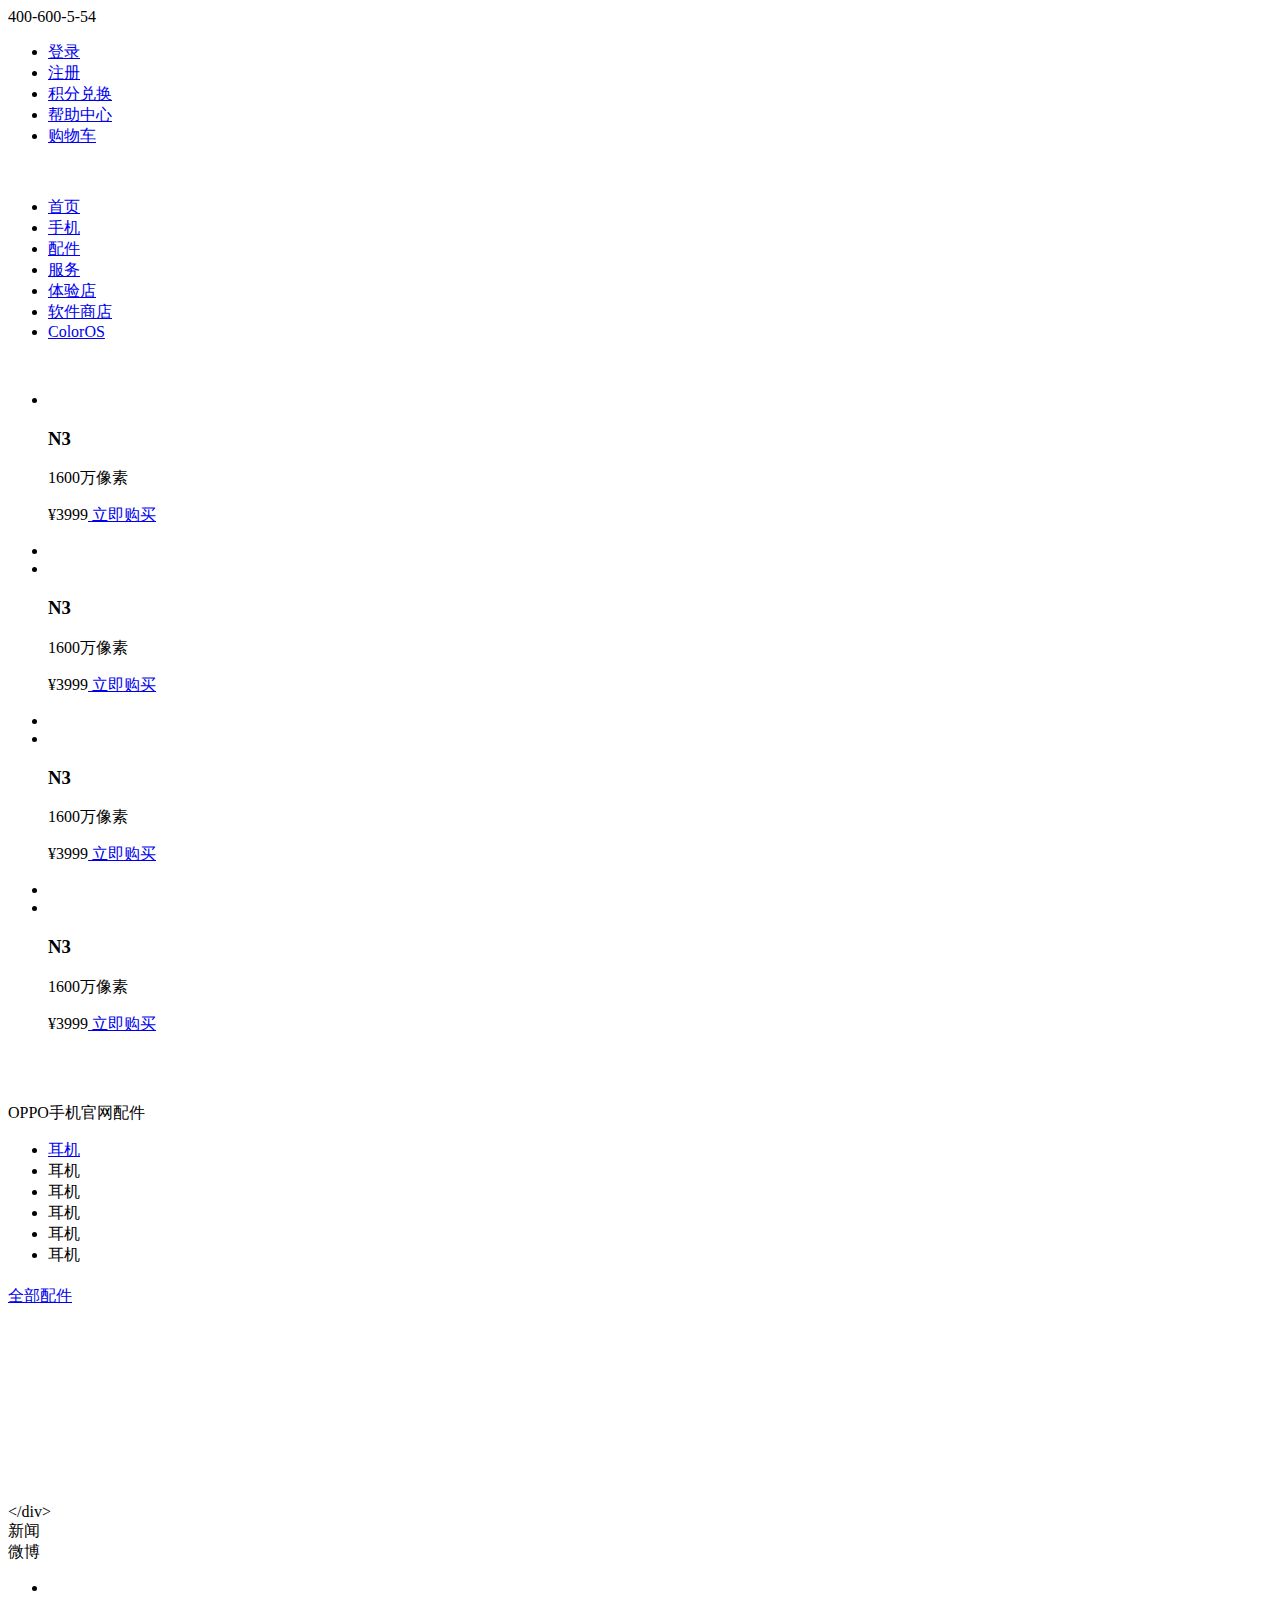
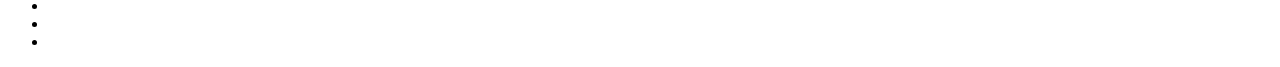
==== index.html @ d760017e "oppo" ====
<!DOCTYPE html>
<html lang="en">
<head>
    <meta charset="UTF-8">
    <meta name="viewport" content="width=device-width, initial-scale=1.0">
    <title>oppo官网</title>
    <link rel="stylesheet" href="/oppo/css/index.css">
</head>
<body>
    <!-- 页面的顶部 -->
    <div id="top">
        <div class="container">

        </div>
    </div>
    <!-- 页面的头部 -->
    <div id="header">
        <div class="container">
            <div id="header_left" class="left">
                <div id="xlwb"></div>
                <div id="txwb"></div>
                <div id="tel">400-600-5-54</div>   
            </div>
            <ul class="right">
                <li><a href="#">登录</a></li>
                <li><a href="#">注册</a></li>
                <li><a href="#">积分兑换</a></li>
                <li><a href="#">帮助中心</a></li>
                <li id="shopping"><span></span><a href="#">购物车</a></li>
            </ul>

        </div>
    </div>
    <!-- 页面的导航栏 -->
    <div id="nav">
        <div class="container">
            <div id="logo" class="left">
                <img src="/oppo/img/logo.png" alt="">
            </div>
            <ul class="right">
                <li><a href="#">首页</a></li>
                <li><a href="#">手机</a></li>
                <li><a href="#">配件</a></li>
                <li><a href="#">服务</a></li>
                <li><a href="#">体验店</a></li>
                <li><a href="#">软件商店</a></li>
                <li><a href="#">ColorOS</a></li>
            </ul>
        </div>
    </div>
    <!-- 页面的banner -->
    <div id="banner">
        <div class="container">

        </div>
    </div>
    <!-- 明星机型 -->
    <div id="star">
        <div class="container">
            <div id="star_top">
                <img src="/oppo/img/i-c-title.png" alt="">
            </div>
            <ul>
                <li>
                    <div>
                        <a href="#"><img src="/oppo/img/20150120092342k2ABsEHnQN.jpg" alt=""></a>
                    </div>
                    <h3>N3</h3>
                    <p>1600万像素</p>
                    <p class="money">&yen;3999<a href="#">&nbsp立即购买</a><span></span></p>
                </li>
                <li class="line">

                </li>
                <li>
                    <div>
                        <a href="#"><img src="/oppo/img/20150120092342k2ABsEHnQN.jpg" alt=""></a>
                    </div>
                    <h3>N3</h3>
                    <p>1600万像素</p>
                    <p class="money">&yen;3999<a href="#">&nbsp立即购买</a><span></span></p>
                </li>
                <li class="line">

                </li>
                <li>
                    <div>
                        <a href="#"><img src="/oppo/img/20150120092342k2ABsEHnQN.jpg" alt=""></a>
                    </div>
                    <h3>N3</h3>
                    <p>1600万像素</p>
                    <p class="money">&yen;3999<a href="#">&nbsp立即购买</a><span></span></p>
                </li>
                <li class="line">

                </li>
                <li>
                    <div>
                        <a href="#"><img src="/oppo/img/20150120092342k2ABsEHnQN.jpg" alt=""></a>
                    </div>
                    <h3>N3</h3>
                    <p>1600万像素</p>
                    <p class="money">&yen;3999<a href="#">&nbsp立即购买</a><span></span></p>
                </li>

            </ul>
        </div>
    </div>
    <!-- 精选配件 -->
    <div id="accessory">
        <div class="container">
            <div id="acc_top">
                <img src="/oppo/img/wb.png" alt="">
            </div>
            <div id="acc_main">
                <div class="acc_left left">
                    <div>
                        <img src="/oppo/img/20150413174400N0dPnxUKHk.jpg" alt="">
                    </div>                   
                    <div class="acc_all">
                        <p>OPPO手机官网配件</p>
                        <ul>
                            <li><a href="#">耳机</a></li>
                            <li>耳机</li>
                            <li>耳机</li>
                            <li>耳机</li>
                            <li>耳机</li>
                            <li>耳机</li>
                        </ul>
                        <h2 class="line"></h2>
                        <p class="acc"><a href="#">全部配件</a><span></span></p>
                    </div>
                    <div>
                        <img src="/oppo/img/20131120165101xYIYzhkVEy.jpg" alt="">
                    </div>
                    <div>
                        <img src="/oppo/img/20150413174340NLV2gvV4FU.jpg" alt="">
                    </div>
                </div>
                <div class="acc_right right">
                    <div><img src="/oppo/img/20150123182505RO822scYYt.jpg" alt=""></div>
                    <div><img src="/oppo/img/20141230145609l7Fsk7CdHy.jpg" alt=""></div>
                    <div><img src="/oppo/img/20141011101157yZEFpMrk0h.jpg" alt=""></div>
                    <div><img src="/oppo/img/201410270957132inlm3IwsV.jpg" alt=""></div>
                </div>
            </div>
        </div>
    </div>
    <!-- 搜索欧珀 -->
    <div id="wold">
        <div class="container">
            <div id="wold_top">
                <img src="/oppo/img/weibo.png" alt="">
            </div>
            <div class="wold_main">
                <div class="wold_left">
                    <div><img src="/oppo/img/20150226100534QqezQ85N6y.jpg" alt=""></div>
                    <div><img src="/oppo/img/20150226100534QqezQ85N6y.jpg" alt=""></div>
                    <div><img src="/oppo/img/20150226100534QqezQ85N6y.jpg" alt=""></div>
                    <div><img src="/oppo/img/20150226100534QqezQ85N6y.jpg" alt=""><<img src="" alt="">/div>
                </div>
                <div class="wold_right">
                    <div id="wold_title">
                        <div id="news">新闻</div>
                        <div id="weibo">微博</div>
                    </div>
                    <ul>
                        <li></li>
                        <li></li>
                        <li></li>
                        <li></li>
                    </ul>
                </div>
            </div>
        </div>
    </div>
    <!-- 服务部分 -->
    <div id="server">
        <div class="container">

        </div>
    </div>
    <!-- 售后部分 -->
    <div id="afterserver">
        <div class="container">

        </div>
    </div>
    <!-- 底部部分 -->
    <div id="footer">
        <div class="container">

        </div>
    </div>
</body>
</html>
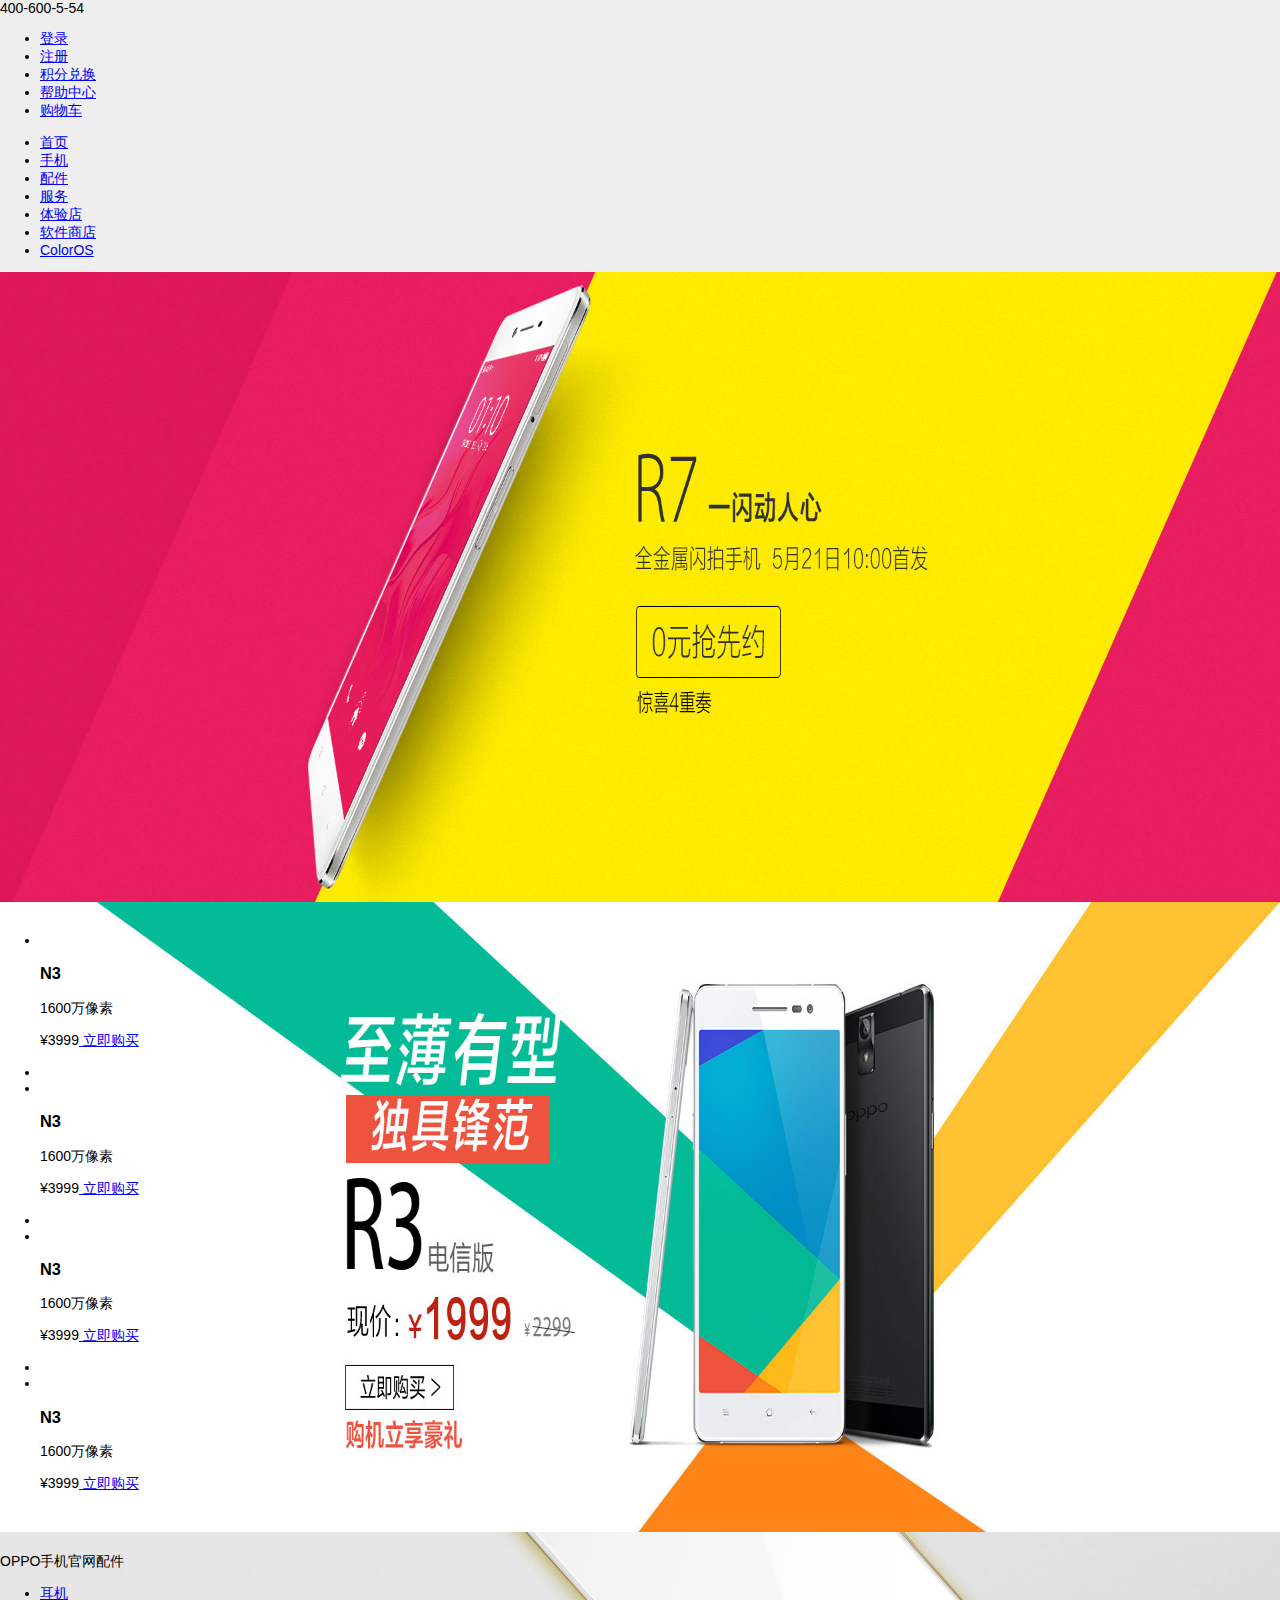
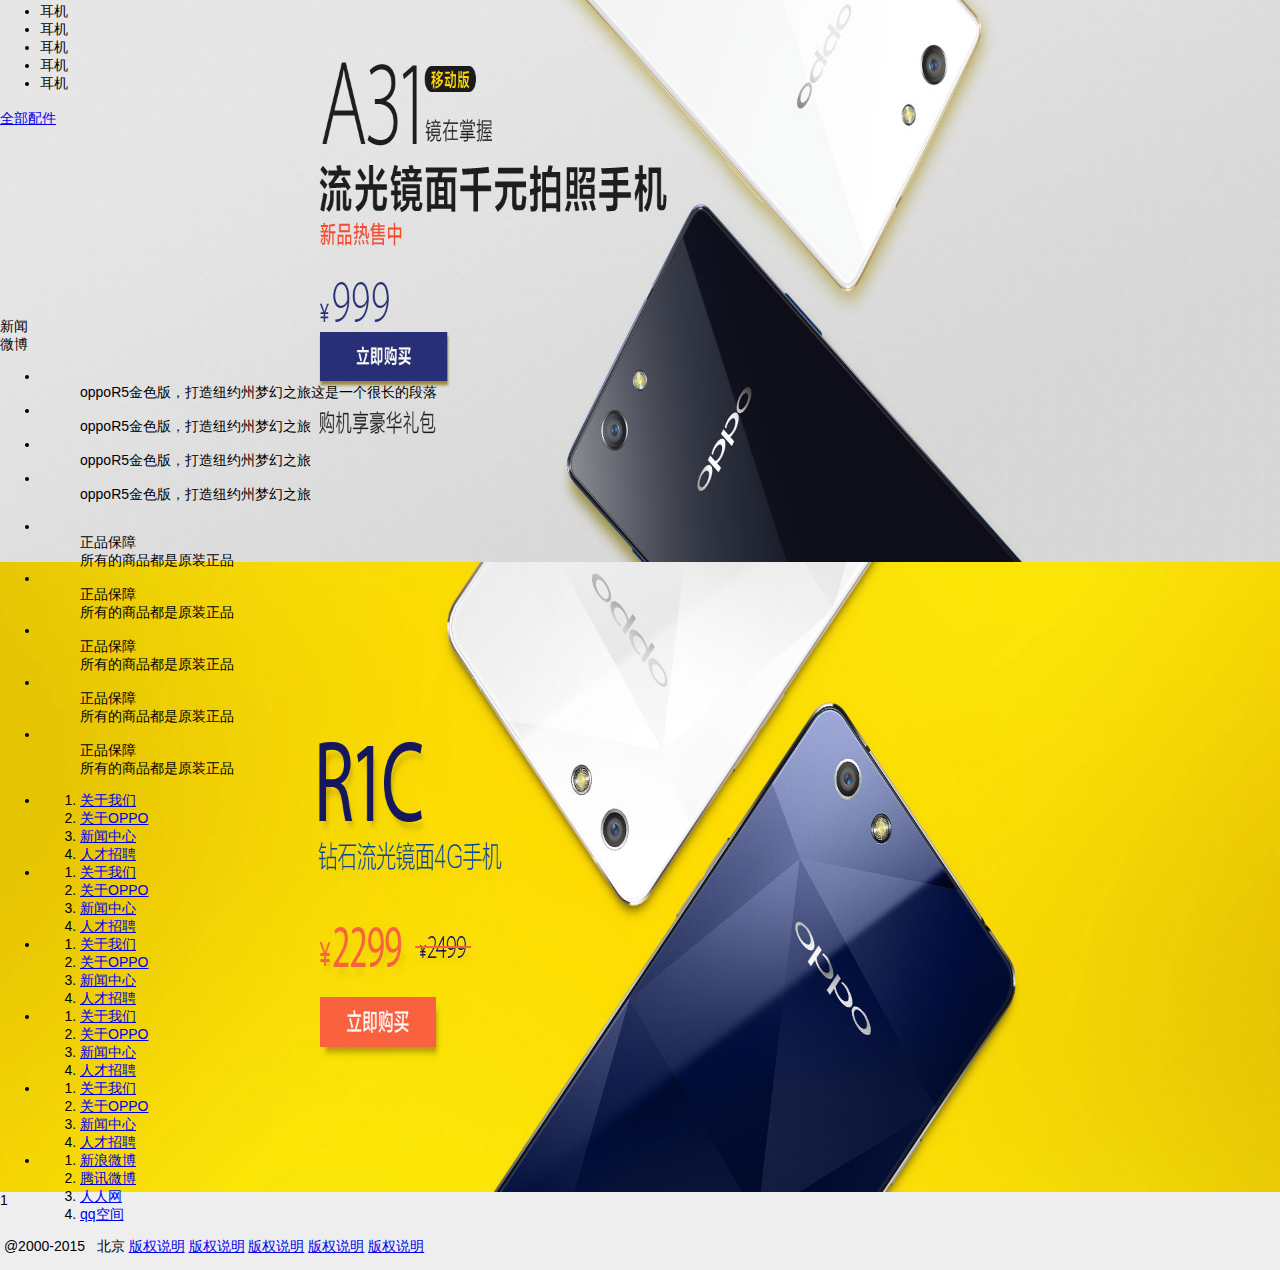
==== commit 29635411: "TWO" ====
--- a/index.html
+++ b/index.html
@@ -5,13 +5,50 @@
     <meta name="viewport" content="width=device-width, initial-scale=1.0">
     <title>oppo官网</title>
     <link rel="stylesheet" href="/oppo/css/index.css">
+    <link rel="stylesheet" href="/oppo/css/swiper.css">
+    <style type="text/css">
+		body {
+            background: #eee;
+            font-family: Helvetica Neue, Helvetica, Arial, sans-serif;
+            font-size: 14px;
+            color: #000;
+            margin: 0;
+            padding: 0;
+        }
+        #banner{
+            height:630px;
+        }
+
+        .swiper-container {
+            width: 100%;
+            height: 632px;
+        }
+
+        .swiper-slide {
+            text-align: center;
+            font-size: 18px;
+            background: #fff;
+
+            /* Center slide text vertically */
+            display: -webkit-box;
+            display: -ms-flexbox;
+            display: -webkit-flex;
+            display: flex;
+            -webkit-box-pack: center;
+            -ms-flex-pack: center;
+            -webkit-justify-content: center;
+            justify-content: center;
+            -webkit-box-align: center;
+            -ms-flex-align: center;
+            -webkit-align-items: center;
+            align-items: center;
+        }
+	</style>
 </head>
 <body>
     <!-- 页面的顶部 -->
     <div id="top">
-        <div class="container">
-
-        </div>
+        <div class="container"></div>
     </div>
     <!-- 页面的头部 -->
     <div id="header">
@@ -35,7 +72,7 @@
     <div id="nav">
         <div class="container">
             <div id="logo" class="left">
-                <img src="/oppo/img/logo.png" alt="">
+                <span></span>
             </div>
             <ul class="right">
                 <li><a href="#">首页</a></li>
@@ -50,9 +87,19 @@
     </div>
     <!-- 页面的banner -->
     <div id="banner">
-        <div class="container">
-
-        </div>
+        <div class="swiper-container">
+            <div class="swiper-wrapper">
+                <div class="swiper-slide"><img src="img/banner1.jpg" width="100%;" height="630"></div>
+                <div class="swiper-slide"><img src="img/banner2.jpg" width="100%;" height="630"></div>
+                <div class="swiper-slide"><img src="img/banner3.jpg" width="100%;" height="630"></div>
+                <div class="swiper-slide"><img src="img/banner4.jpg" width="100%;" height="630"></div>
+            </div>
+            <!-- Add Pagination -->
+            <div class="swiper-pagination"></div>
+            <div class="swiper-button-next">1</div>
+            <div class="swiper-button-prev"></div>
+        </div>
+        <div class="banner-nav-bg"></div>
     </div>
     <!-- 明星机型 -->
     <div id="star">
@@ -147,50 +194,202 @@
         </div>
     </div>
     <!-- 搜索欧珀 -->
-    <div id="wold">
-        <div class="container">
-            <div id="wold_top">
-                <img src="/oppo/img/weibo.png" alt="">
-            </div>
-            <div class="wold_main">
-                <div class="wold_left">
+    <div id="world">
+        <div class="container">
+            <div class="world_top">
+                <img src="/oppo/img/weibo.png" alt=""></div>
+            <div class="world_main">
+                <div class="world_left left">
                     <div><img src="/oppo/img/20150226100534QqezQ85N6y.jpg" alt=""></div>
                     <div><img src="/oppo/img/20150226100534QqezQ85N6y.jpg" alt=""></div>
                     <div><img src="/oppo/img/20150226100534QqezQ85N6y.jpg" alt=""></div>
-                    <div><img src="/oppo/img/20150226100534QqezQ85N6y.jpg" alt=""><<img src="" alt="">/div>
+                    <div><img src="/oppo/img/20150226100534QqezQ85N6y.jpg" alt=""></div>
                 </div>
-                <div class="wold_right">
-                    <div id="wold_title">
+                <div class="world_right right">
+                    <div id="world_title">
                         <div id="news">新闻</div>
                         <div id="weibo">微博</div>
                     </div>
                     <ul>
-                        <li></li>
-                        <li></li>
-                        <li></li>
-                        <li></li>
+                        <li>
+                            <!-- 图文混排：dl嵌套dt：列表表题+dd列表内容 -->
+                            <dl>
+                                <dt><img src="/oppo/img/201502271135596D2wBJxvH0.jpg" alt=""></dt>
+                                <dd>oppoR5金色版，打造纽约州梦幻之旅这是一个很长的段落</dd>
+                            </dl>
+                        </li>
+                        <li>
+                            <!-- 图文混排：dl嵌套dt：列表表题+dd列表内容 -->
+                            <dl>
+                                <dt><img src="/oppo/img/201502271135596D2wBJxvH0.jpg" alt=""></dt>
+                                <dd>oppoR5金色版，打造纽约州梦幻之旅</dd>
+                            </dl>
+                        </li>
+                        <li>
+                            <!-- 图文混排：dl嵌套dt：列表表题+dd列表内容 -->
+                            <dl>
+                                <dt><img src="/oppo/img/201502271135596D2wBJxvH0.jpg" alt=""></dt>
+                                <dd>oppoR5金色版，打造纽约州梦幻之旅</dd>
+                            </dl>
+                        </li>
+                        <li>
+                            <!-- 图文混排：dl嵌套dt：列表表题+dd列表内容 -->
+                            <dl>
+                                <dt><img src="/oppo/img/201502271135596D2wBJxvH0.jpg" alt=""></dt>
+                                <dd>oppoR5金色版，打造纽约州梦幻之旅</dd>
+                            </dl>
+                        </li>
                     </ul>
                 </div>
             </div>
         </div>
     </div>
     <!-- 服务部分 -->
-    <div id="server">
-        <div class="container">
-
+    <div id="serve">
+        <div class="container">
+            <ul>
+                <li>
+                    <dl>
+                        <dt>
+                            <img src="" alt="">
+                        </dt>
+                        <dd class="dd1">正品保障</dd>
+                        <dd class="dd2">所有的商品都是原装正品</dd>
+                    </dl>
+                </li>
+                <li>
+                    <dl>
+                        <dt>
+                            <img src="" alt="">
+                        </dt>
+                        <dd class="dd1">正品保障</dd>
+                        <dd class="dd2">所有的商品都是原装正品</dd>
+                    </dl>
+                </li>
+                <li>
+                    <dl>
+                        <dt>
+                            <img src="" alt="">
+                        </dt>
+                        <dd class="dd1">正品保障</dd>
+                        <dd class="dd2">所有的商品都是原装正品</dd>
+                    </dl>
+                </li>
+                <li>
+                    <dl>
+                        <dt>
+                            <img src="" alt="">
+                        </dt>
+                        <dd class="dd1">正品保障</dd>
+                        <dd class="dd2">所有的商品都是原装正品</dd>
+                    </dl>
+                </li>
+                <li>
+                    <dl>
+                        <dt>
+                            <img src="" alt="">
+                        </dt>
+                        <dd class="dd1">正品保障</dd>
+                        <dd class="dd2">所有的商品都是原装正品</dd>
+                    </dl>
+                </li>
+            </ul>
         </div>
     </div>
     <!-- 售后部分 -->
     <div id="afterserver">
         <div class="container">
-
+            <ul>
+                <li>
+                    <ol>
+                        <li><a href="#">关于我们</a></li>
+                        <li><a href="#">关于OPPO</a></li>
+                        <li><a href="#">新闻中心</a></li>
+                        <li><a href="#">人才招聘</a></li>
+                    </ol>
+                </li>
+                <li>
+                    <ol>
+                        <li><a href="#">关于我们</a></li>
+                        <li><a href="#">关于OPPO</a></li>
+                        <li><a href="#">新闻中心</a></li>
+                        <li><a href="#">人才招聘</a></li>
+                    </ol>
+                </li>
+                <li>
+                    <ol>
+                        <li><a href="#">关于我们</a></li>
+                        <li><a href="#">关于OPPO</a></li>
+                        <li><a href="#">新闻中心</a></li>
+                        <li><a href="#">人才招聘</a></li>
+                    </ol>
+                </li>
+                <li>
+                    <ol>
+                        <li><a href="#">关于我们</a></li>
+                        <li><a href="#">关于OPPO</a></li>
+                        <li><a href="#">新闻中心</a></li>
+                        <li><a href="#">人才招聘</a></li>
+                    </ol>
+                </li>
+                <li>
+                    <ol>
+                        <li><a href="#">关于我们</a></li>
+                        <li><a href="#">关于OPPO</a></li>
+                        <li><a href="#">新闻中心</a></li>
+                        <li><a href="#">人才招聘</a></li>
+                    </ol>
+                </li>
+                <li>
+                    <ol>
+                        <li><span class="xlwb"></span><a href="#">新浪微博</a></li>
+                        <li><span class="txwb"></span><a href="#">腾讯微博</a></li>
+                        <li><span class="rrw"></span><a href="#">人人网</a></li>
+                        <li><span class="qqkj"></span><a href="#">qq空间</a></li>
+                    </ol>
+                </li>
+            </ul>
         </div>
     </div>
     <!-- 底部部分 -->
     <div id="footer">
         <div class="container">
-
-        </div>
-    </div>
+            <p>
+                <img src="/oppo/img/i-f-logo.png" alt="">
+                <span>@2000-2015&nbsp;&nbsp;&nbsp;北京 </span>
+                <a href="#">版权说明</a>
+                <a href="#">版权说明</a>
+                <a href="#">版权说明</a>
+                <a href="#">版权说明</a>
+                <a href="#">版权说明</a>
+            </p>
+        </div>
+    </div>
+    <div id="fhdb">
+        <a onclick="pageScroll()"><span></span></a>  
+    </div>
+    <script type="text/javascript" src="/oppo/js/swiper.js"></script>
+    <script type="text/javascript" src="/oppo/js/index.js"></script>
+    <script type="text/javascript">
+        var swiper = new Swiper('.swiper-container', {
+            pagination: '.swiper-pagination',
+            paginationClickable: true,
+            loop: true,
+            autoplay: 3000,
+    
+            
+            speed: 1000,
+            prevButton: '.swiper-button-prev',
+            nextButton: '.swiper-button-next',
+            effect: 'cube',//  effect: 'flip',effect: 'coverflow',slide', 'fade',cube
+            grabCursor: true,
+            cube: {
+                shadow: false,
+                slideShadows: false,
+                shadowOffset: 20,
+                shadowScale: 0.94
+            }
+        });
+    </script>
 </body>
 </html>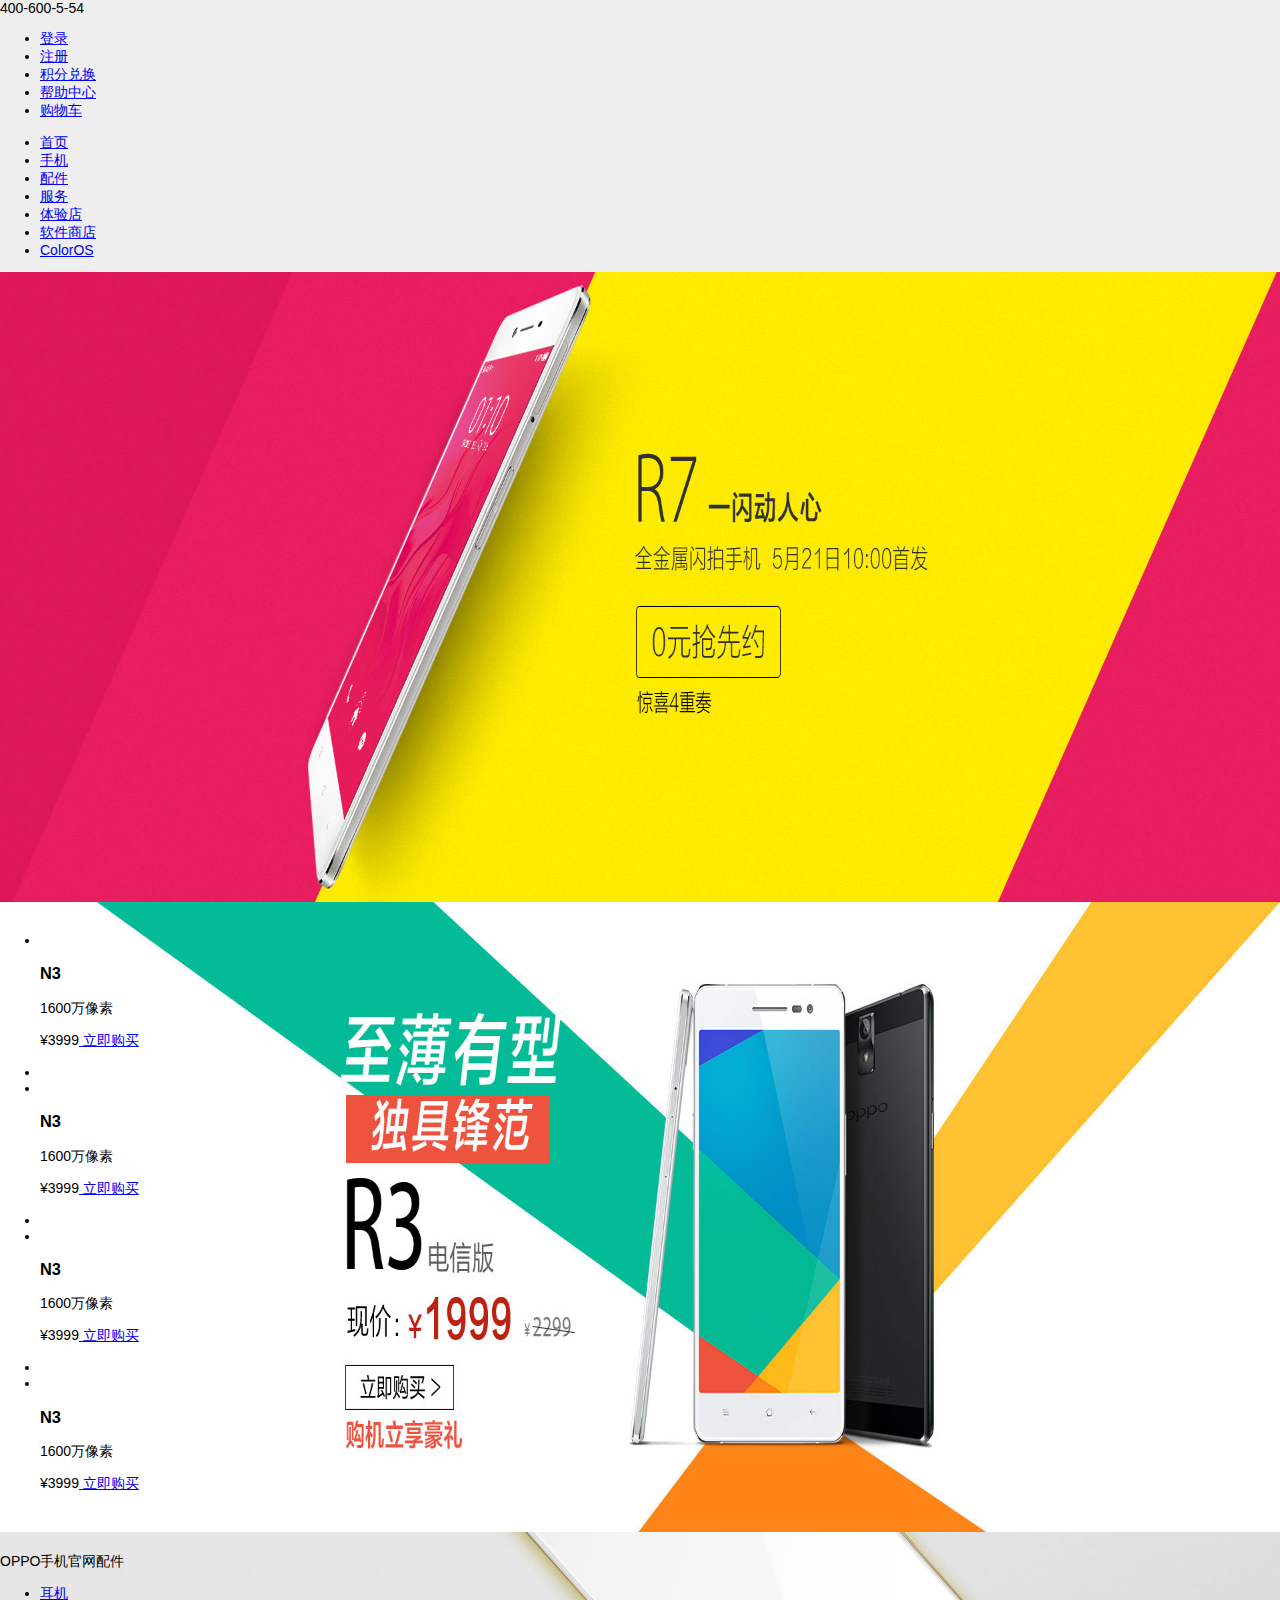
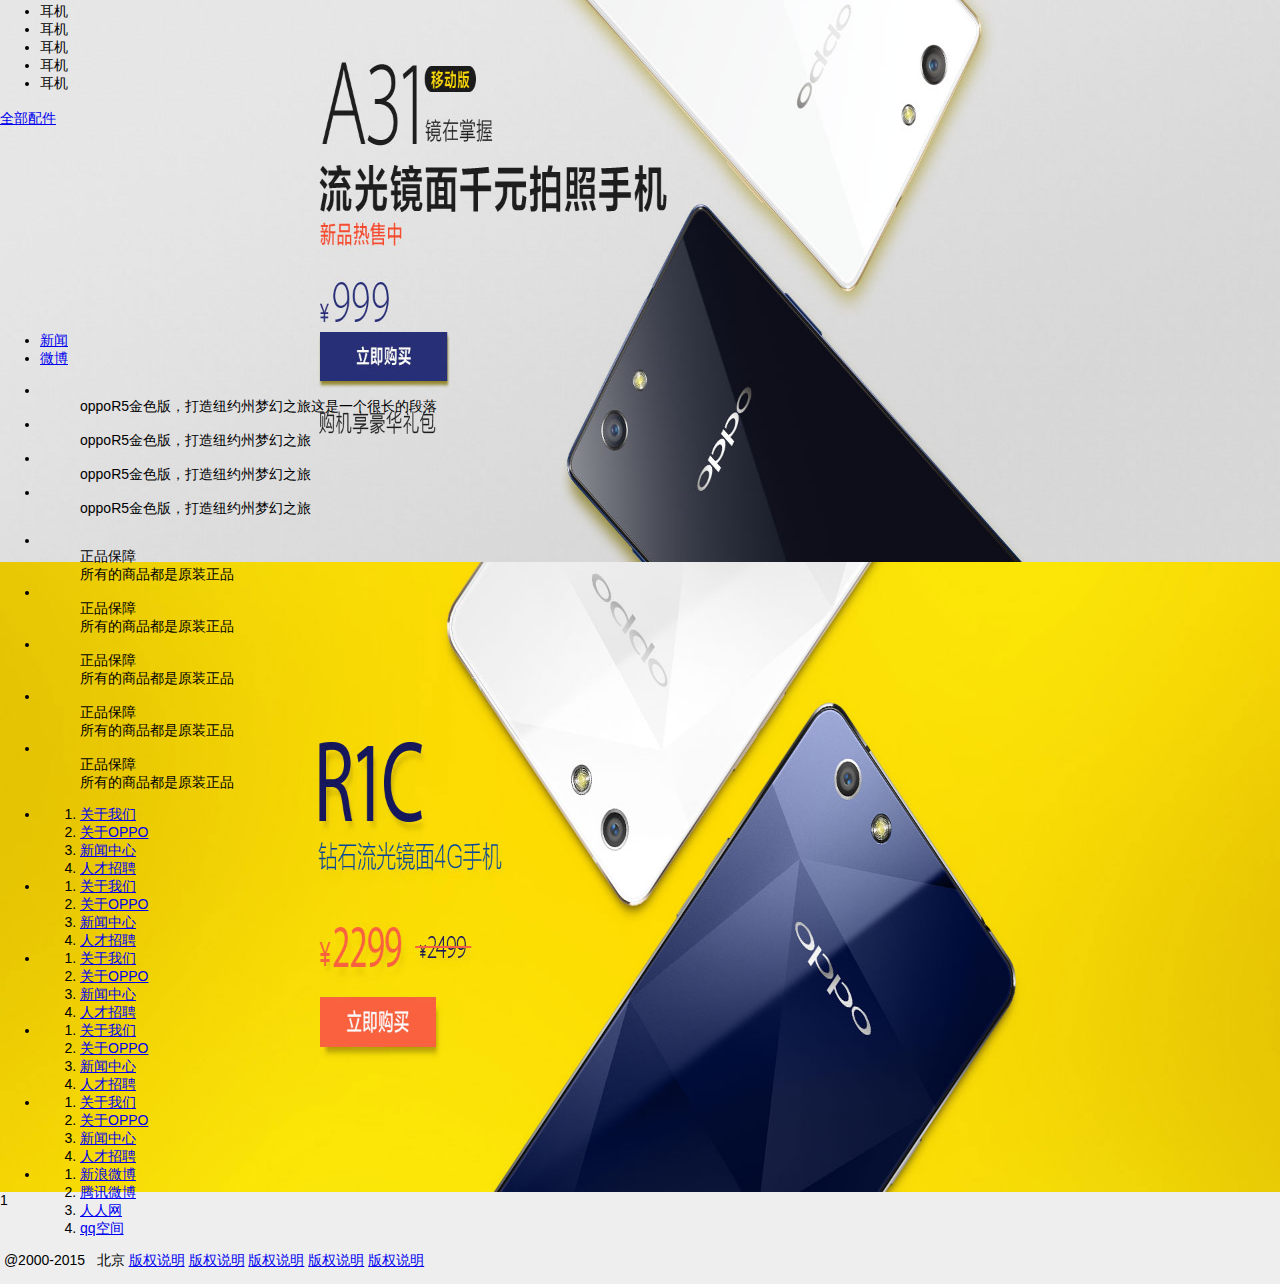
==== commit 695cc176: "oppo3" ====
--- a/index.html
+++ b/index.html
@@ -6,6 +6,7 @@
     <title>oppo官网</title>
     <link rel="stylesheet" href="/oppo/css/index.css">
     <link rel="stylesheet" href="/oppo/css/swiper.css">
+    <link rel="stylesheet" href="/oppo/css/animate.min.css">
     <style type="text/css">
 		body {
             background: #eee;
@@ -68,6 +69,7 @@
 
         </div>
     </div>
+    <div id="cs"></div>
     <!-- 页面的导航栏 -->
     <div id="nav">
         <div class="container">
@@ -104,9 +106,12 @@
     <!-- 明星机型 -->
     <div id="star">
         <div class="container">
-            <div id="star_top">
-                <img src="/oppo/img/i-c-title.png" alt="">
-            </div>
+            <div class="b3 fade">
+                <div id="star_top">
+                    <img src="/oppo/img/i-c-title.png" alt="">
+                </div>
+            </div>
+
             <ul>
                 <li>
                     <div>
@@ -120,7 +125,7 @@
 
                 </li>
                 <li>
-                    <div>
+                    <div class="b4 fade">
                         <a href="#"><img src="/oppo/img/20150120092342k2ABsEHnQN.jpg" alt=""></a>
                     </div>
                     <h3>N3</h3>
@@ -161,34 +166,54 @@
             </div>
             <div id="acc_main">
                 <div class="acc_left left">
-                    <div>
-                        <img src="/oppo/img/20150413174400N0dPnxUKHk.jpg" alt="">
+                    <div class="c1 fade">
+                        <div>
+                            <img src="/oppo/img/20150413174400N0dPnxUKHk.jpg" alt="">
+                        </div>                      
                     </div>                   
-                    <div class="acc_all">
-                        <p>OPPO手机官网配件</p>
-                        <ul>
-                            <li><a href="#">耳机</a></li>
-                            <li>耳机</li>
-                            <li>耳机</li>
-                            <li>耳机</li>
-                            <li>耳机</li>
-                            <li>耳机</li>
-                        </ul>
-                        <h2 class="line"></h2>
-                        <p class="acc"><a href="#">全部配件</a><span></span></p>
-                    </div>
-                    <div>
-                        <img src="/oppo/img/20131120165101xYIYzhkVEy.jpg" alt="">
-                    </div>
-                    <div>
-                        <img src="/oppo/img/20150413174340NLV2gvV4FU.jpg" alt="">
+                    <div class="c3 fade">
+                        <div class="acc_all">
+                            <p>OPPO手机官网配件</p>
+                            <ul>
+                                <li><a href="#">耳机</a></li>
+                                <li>耳机</li>
+                                <li>耳机</li>
+                                <li>耳机</li>
+                                <li>耳机</li>
+                                <li>耳机</li>
+                            </ul>
+                            <h2 class="line"></h2>
+                            <p class="acc"><a href="#">全部配件</a><span></span></p>
+                        </div>
+                    </div>
+                    <div>
+                        <div>
+                            <img src="/oppo/img/20131120165101xYIYzhkVEy.jpg" alt="">
+                        </div>
+                    </div>
+                    <div>
+                        <div>
+                            <img src="/oppo/img/20150413174340NLV2gvV4FU.jpg" alt="">
+                        </div>
                     </div>
                 </div>
                 <div class="acc_right right">
-                    <div><img src="/oppo/img/20150123182505RO822scYYt.jpg" alt=""></div>
-                    <div><img src="/oppo/img/20141230145609l7Fsk7CdHy.jpg" alt=""></div>
-                    <div><img src="/oppo/img/20141011101157yZEFpMrk0h.jpg" alt=""></div>
-                    <div><img src="/oppo/img/201410270957132inlm3IwsV.jpg" alt=""></div>
+                    <div>
+                        <div>
+                            <img src="/oppo/img/20150123182505RO822scYYt.jpg" alt="">
+                        </div></div>
+                    <div class="c2 fade">
+                        <div>
+                            <img src="/oppo/img/20141230145609l7Fsk7CdHy.jpg" alt="">
+                        </div></div>
+                    <div>
+                        <div>
+                            <img src="/oppo/img/20141011101157yZEFpMrk0h.jpg" alt="">
+                        </div></div>
+                    <div>
+                        <div>
+                            <img src="/oppo/img/201410270957132inlm3IwsV.jpg" alt="">
+                        </div></div>
                 </div>
             </div>
         </div>
@@ -199,47 +224,102 @@
             <div class="world_top">
                 <img src="/oppo/img/weibo.png" alt=""></div>
             <div class="world_main">
-                <div class="world_left left">
-                    <div><img src="/oppo/img/20150226100534QqezQ85N6y.jpg" alt=""></div>
-                    <div><img src="/oppo/img/20150226100534QqezQ85N6y.jpg" alt=""></div>
-                    <div><img src="/oppo/img/20150226100534QqezQ85N6y.jpg" alt=""></div>
-                    <div><img src="/oppo/img/20150226100534QqezQ85N6y.jpg" alt=""></div>
+                <div class="world_left left ">
+                
+                    <div class="a1 fade">
+                        <div>
+                            <img src="/oppo/img/20150226100534QqezQ85N6y.jpg" alt="">
+                        </div>
+                    </div>
+                    <div class="a2 fade">
+                        <div>
+                            <img src="/oppo/img/20150226100534QqezQ85N6y.jpg" alt="">
+                        </div>
+                    </div>
+                    <div class="a3 fade">
+                        <div>
+                            <img src="/oppo/img/20150226100534QqezQ85N6y.jpg" alt="">
+                        </div>
+                    </div>
+                    <div class="a4 fade">
+                        <div>
+                            <img src="/oppo/img/20150226100534QqezQ85N6y.jpg" alt="">
+                        </div>
+                    </div>
                 </div>
                 <div class="world_right right">
                     <div id="world_title">
-                        <div id="news">新闻</div>
-                        <div id="weibo">微博</div>
-                    </div>
-                    <ul>
-                        <li>
-                            <!-- 图文混排：dl嵌套dt：列表表题+dd列表内容 -->
-                            <dl>
-                                <dt><img src="/oppo/img/201502271135596D2wBJxvH0.jpg" alt=""></dt>
-                                <dd>oppoR5金色版，打造纽约州梦幻之旅这是一个很长的段落</dd>
-                            </dl>
-                        </li>
-                        <li>
-                            <!-- 图文混排：dl嵌套dt：列表表题+dd列表内容 -->
-                            <dl>
-                                <dt><img src="/oppo/img/201502271135596D2wBJxvH0.jpg" alt=""></dt>
-                                <dd>oppoR5金色版，打造纽约州梦幻之旅</dd>
-                            </dl>
-                        </li>
-                        <li>
-                            <!-- 图文混排：dl嵌套dt：列表表题+dd列表内容 -->
-                            <dl>
-                                <dt><img src="/oppo/img/201502271135596D2wBJxvH0.jpg" alt=""></dt>
-                                <dd>oppoR5金色版，打造纽约州梦幻之旅</dd>
-                            </dl>
-                        </li>
-                        <li>
-                            <!-- 图文混排：dl嵌套dt：列表表题+dd列表内容 -->
-                            <dl>
-                                <dt><img src="/oppo/img/201502271135596D2wBJxvH0.jpg" alt=""></dt>
-                                <dd>oppoR5金色版，打造纽约州梦幻之旅</dd>
-                            </dl>
-                        </li>
-                    </ul>
+                        <ul>
+                            <li class="select"><a href="#">新闻</a></li>
+                            <li class="select2"><a href="#">微博</a></li>
+                        </ul>
+                    </div>
+                    <div id="world_title2">
+                        <div style="display: block;" class="nr">
+                            <ul>
+                                <li>
+                                    <!-- 图文混排：dl嵌套dt：列表表题+dd列表内容 -->
+                                    <dl>
+                                        <dt><img src="/oppo/img/201502271135596D2wBJxvH0.jpg" alt=""></dt>
+                                        <dd>oppoR5金色版，打造纽约州梦幻之旅这是一个很长的段落</dd>
+                                    </dl>
+                                </li>
+                                <li>
+                                    <!-- 图文混排：dl嵌套dt：列表表题+dd列表内容 -->
+                                    <dl>
+                                        <dt><img src="/oppo/img/201502271135596D2wBJxvH0.jpg" alt=""></dt>
+                                        <dd>oppoR5金色版，打造纽约州梦幻之旅</dd>
+                                    </dl>
+                                </li>
+                                <li>
+                                    <!-- 图文混排：dl嵌套dt：列表表题+dd列表内容 -->
+                                    <dl>
+                                        <dt><img src="/oppo/img/201502271135596D2wBJxvH0.jpg" alt=""></dt>
+                                        <dd>oppoR5金色版，打造纽约州梦幻之旅</dd>
+                                    </dl>
+                                </li>
+                                <li>
+                                    <!-- 图文混排：dl嵌套dt：列表表题+dd列表内容 -->
+                                    <dl>
+                                        <dt><img src="/oppo/img/201502271135596D2wBJxvH0.jpg" alt=""></dt>
+                                        <dd>oppoR5金色版，打造纽约州梦幻之旅</dd>
+                                    </dl>
+                                </li>
+                            </ul>
+                        </div>
+                        <div style="display: none;" class="nr">
+                            <ul>
+                                <li>
+                                    <!-- 图文混排：dl嵌套dt：列表表题+dd列表内容 -->
+                                    <dl>
+                                        <dt><img src="/oppo/img/20140604145924CFBnAtVjqN.jpg" alt=""></dt>
+                                        <dd>oppoR5金色版，打造纽约州梦幻之旅这是一个很长的段落</dd>
+                                    </dl>
+                                </li>
+                                <li>
+                                    <!-- 图文混排：dl嵌套dt：列表表题+dd列表内容 -->
+                                    <dl>
+                                        <dt><img src="/oppo/img/20140604145924CFBnAtVjqN.jpg" alt=""></dt>
+                                        <dd>oppoR5金色版，打造纽约州梦幻之旅</dd>
+                                    </dl>
+                                </li>
+                                <li>
+                                    <!-- 图文混排：dl嵌套dt：列表表题+dd列表内容 -->
+                                    <dl>
+                                        <dt><img src="/oppo/img/20140604145924CFBnAtVjqN.jpg" alt=""></dt>
+                                        <dd>defejofjekofkjeofkeofoefkeofkeofkeofkeofkefe</dd>
+                                    </dl>
+                                </li>
+                                <li>
+                                    <!-- 图文混排：dl嵌套dt：列表表题+dd列表内容 -->
+                                    <dl>
+                                        <dt><img src="/oppo/img/20140604145924CFBnAtVjqN.jpg" alt=""></dt>
+                                        <dd>oppoR5金色版，打造纽约州梦幻之旅</dd>
+                                    </dl>
+                                </li>
+                            </ul>
+                        </div>  
+                    </div> 
                 </div>
             </div>
         </div>
@@ -366,8 +446,11 @@
         </div>
     </div>
     <div id="fhdb">
-        <a onclick="pageScroll()"><span></span></a>  
-    </div>
+        <div class="xs">
+            <a onclick="pageScroll()"><span></span></a> 
+        </div>
+    </div>
+    <script src="/oppo/js/jquery-1.11.3.js"></script>
     <script type="text/javascript" src="/oppo/js/swiper.js"></script>
     <script type="text/javascript" src="/oppo/js/index.js"></script>
     <script type="text/javascript">
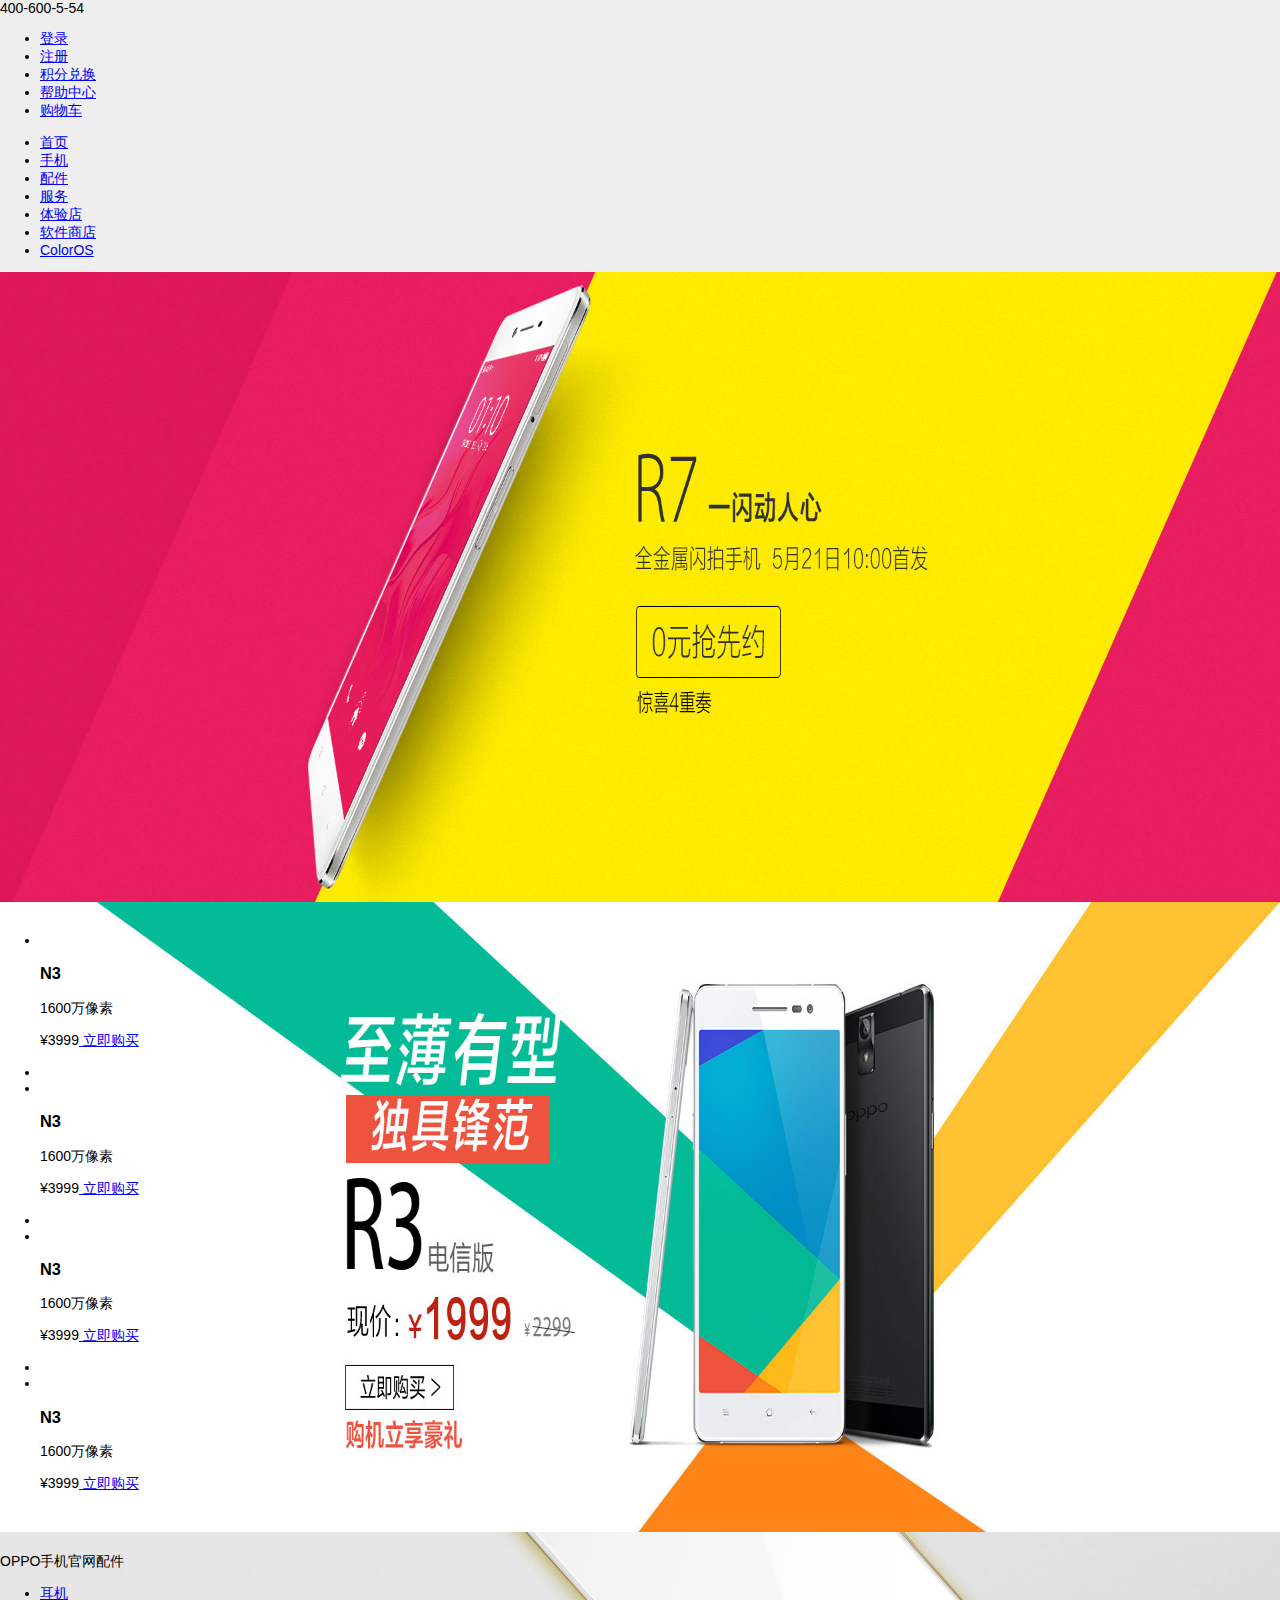
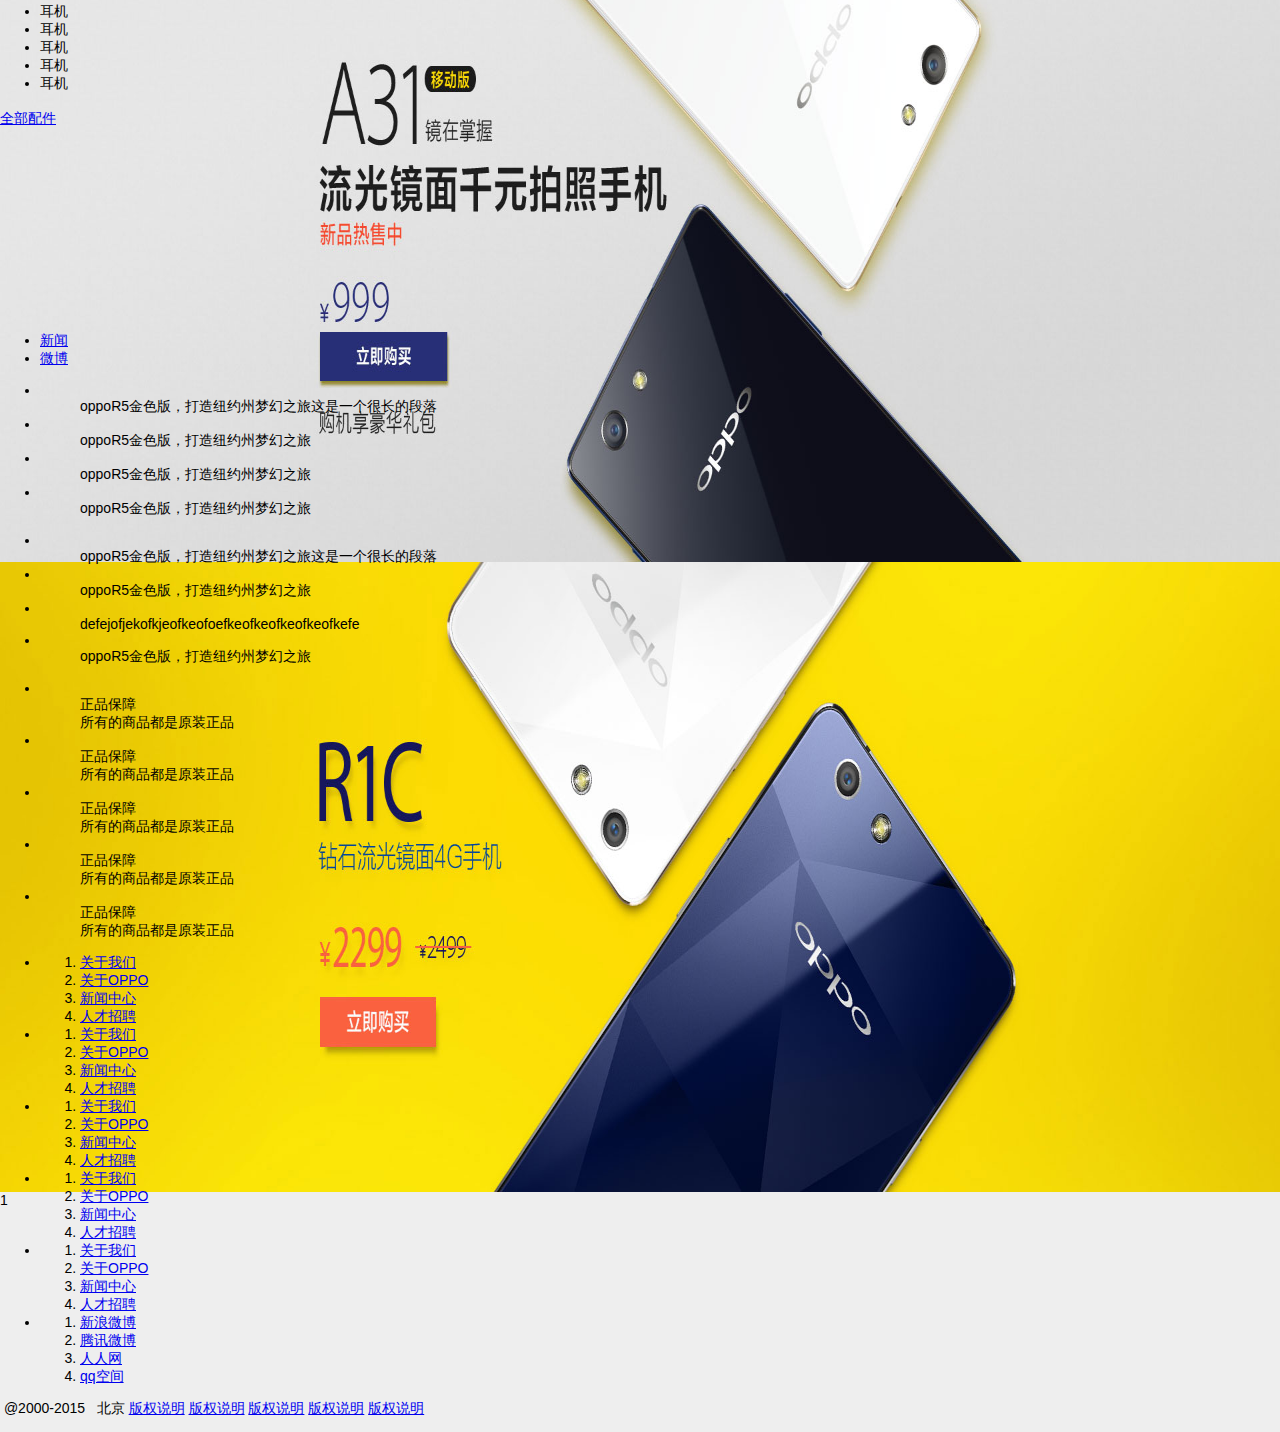
==== commit dc48c6e6: "oppo" ====
--- a/index.html
+++ b/index.html
@@ -251,11 +251,11 @@
                     <div id="world_title">
                         <ul>
                             <li class="select"><a href="#">新闻</a></li>
-                            <li class="select2"><a href="#">微博</a></li>
+                            <li><a href="#">微博</a></li>
                         </ul>
                     </div>
                     <div id="world_title2">
-                        <div style="display: block;" class="nr">
+                        <div class="nr">
                             <ul>
                                 <li>
                                     <!-- 图文混排：dl嵌套dt：列表表题+dd列表内容 -->
@@ -287,7 +287,7 @@
                                 </li>
                             </ul>
                         </div>
-                        <div style="display: none;" class="nr">
+                        <div class="nr">
                             <ul>
                                 <li>
                                     <!-- 图文混排：dl嵌套dt：列表表题+dd列表内容 -->
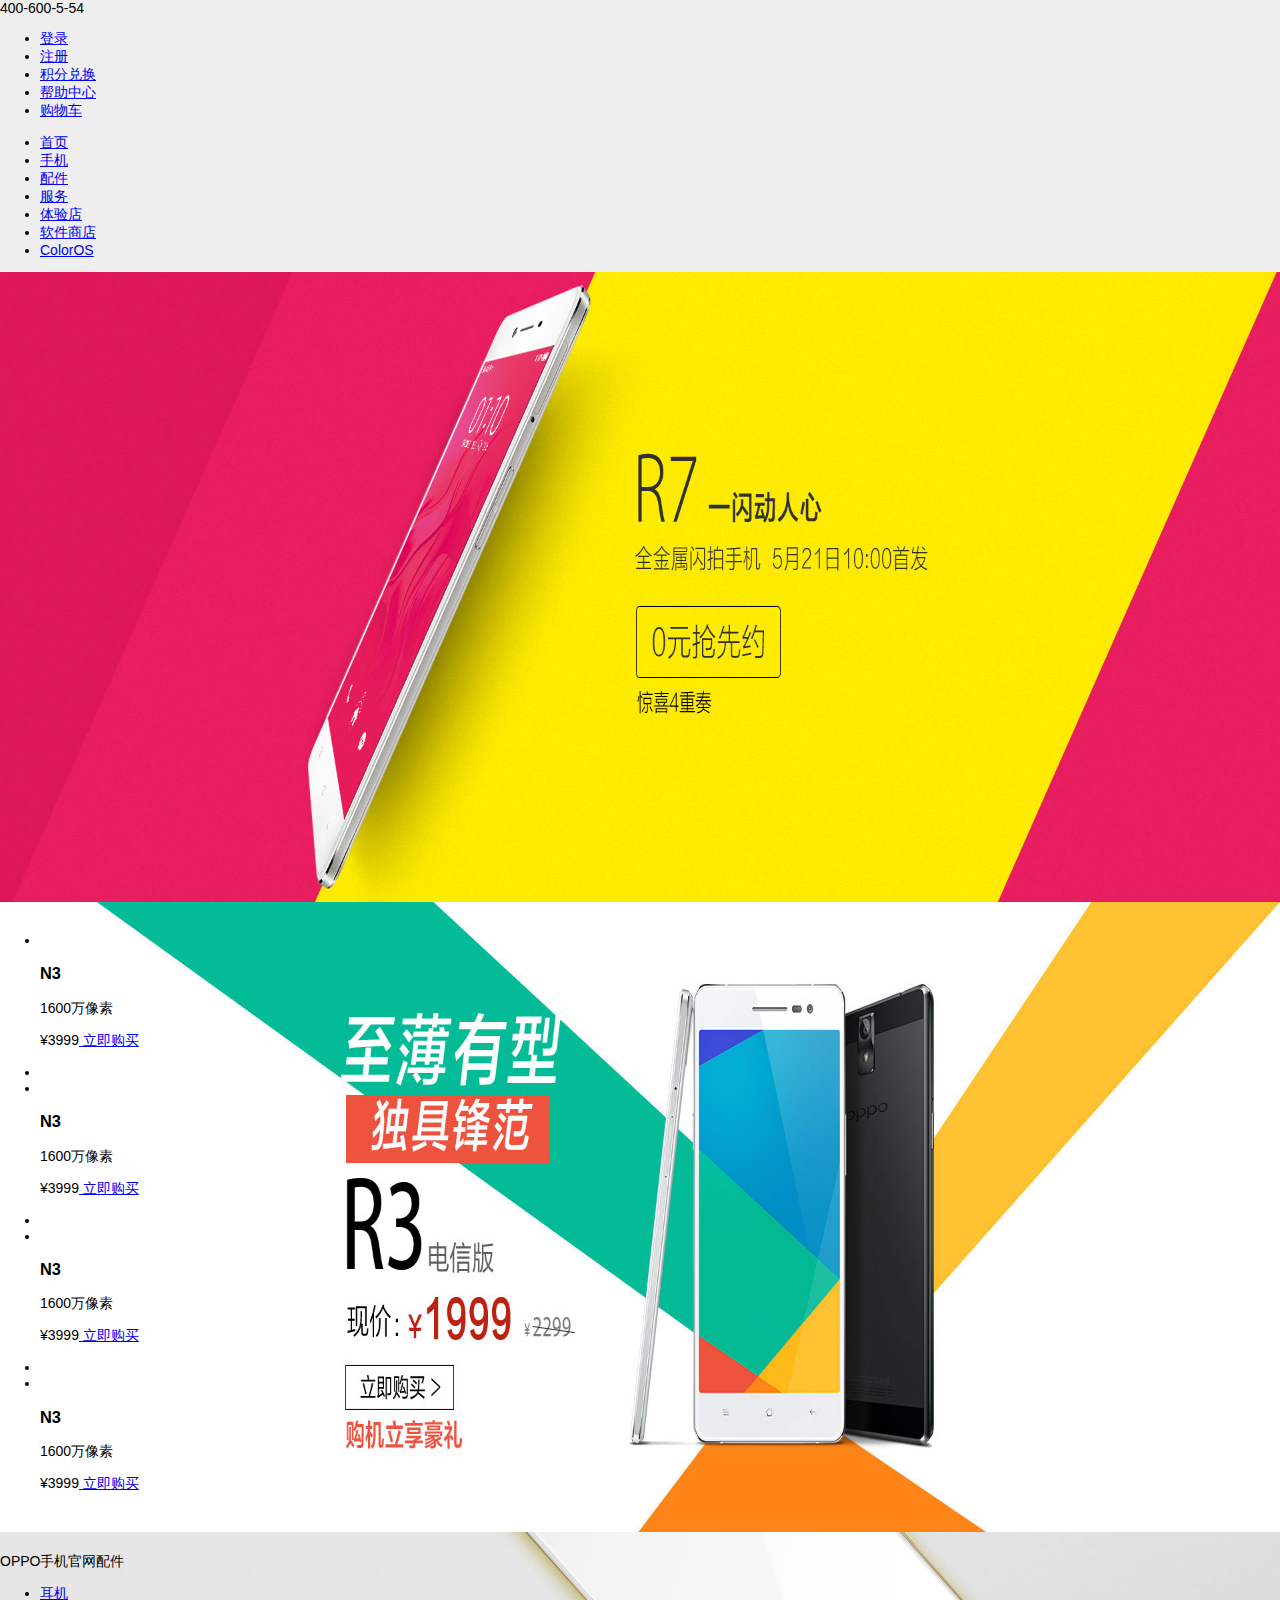
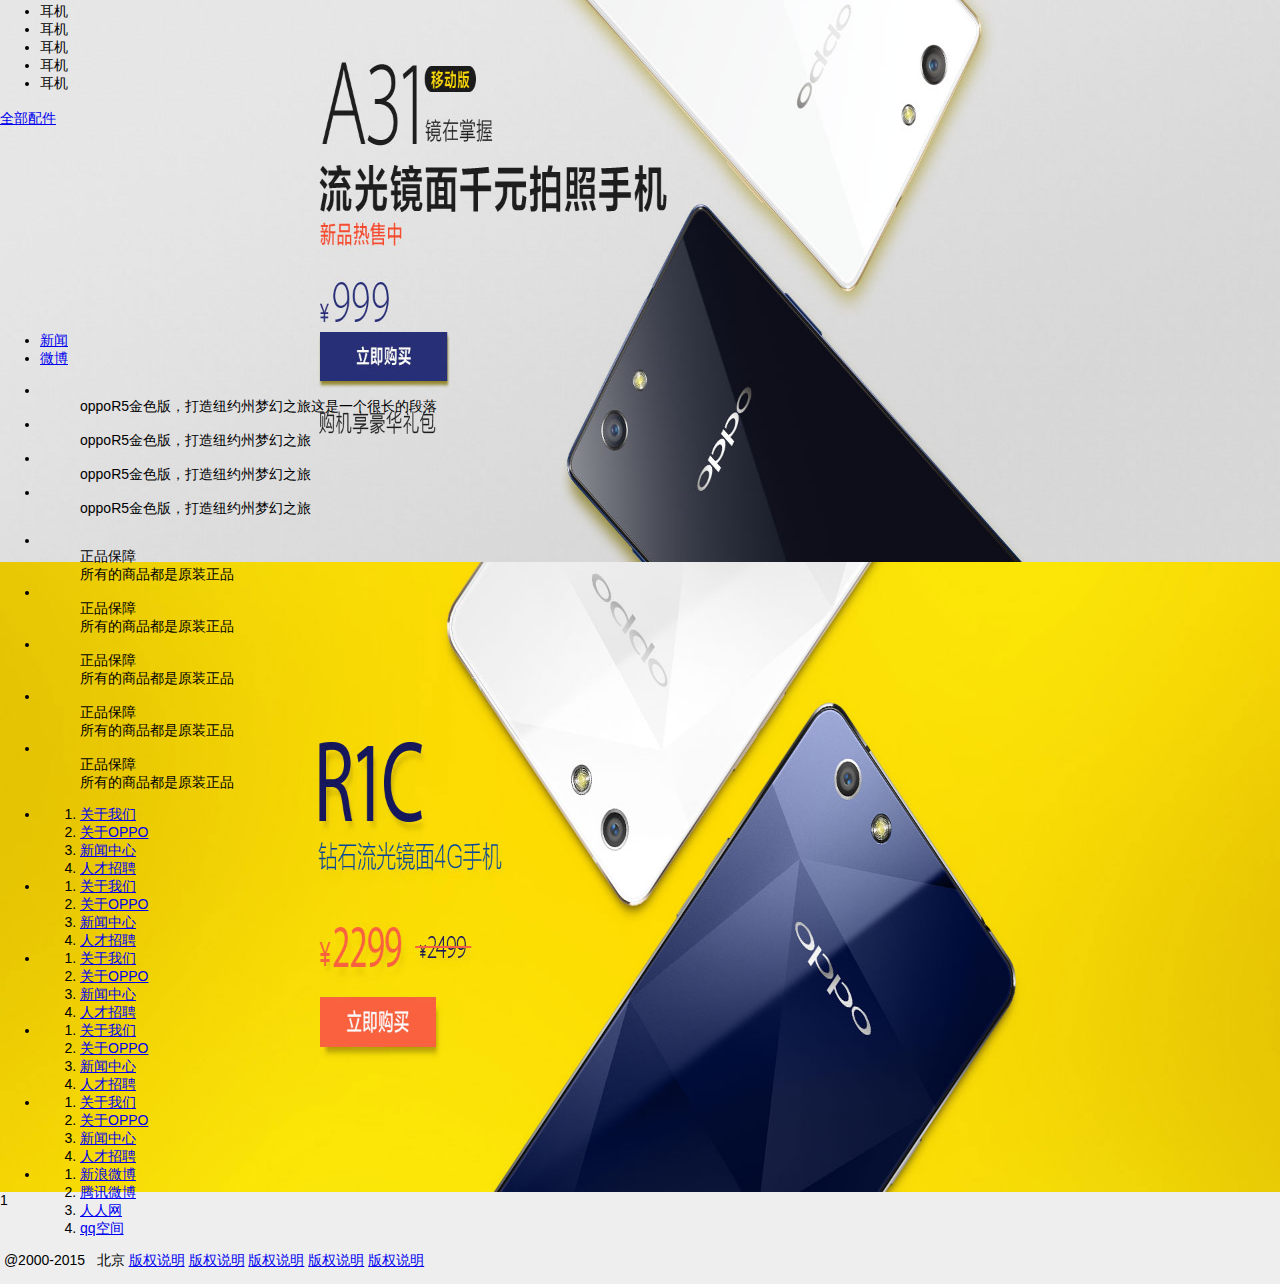
==== commit 3ad3ba3b: "oppo" ====
--- a/index.html
+++ b/index.html
@@ -287,7 +287,7 @@
                                 </li>
                             </ul>
                         </div>
-                        <div class="nr">
+                        <div class="nr" style="display: none;">
                             <ul>
                                 <li>
                                     <!-- 图文混排：dl嵌套dt：列表表题+dd列表内容 -->
@@ -464,7 +464,7 @@
             speed: 1000,
             prevButton: '.swiper-button-prev',
             nextButton: '.swiper-button-next',
-            effect: 'cube',//  effect: 'flip',effect: 'coverflow',slide', 'fade',cube
+            effect: 'slide',//  effect: 'flip',effect: 'coverflow',slide', 'fade',cube
             grabCursor: true,
             cube: {
                 shadow: false,
